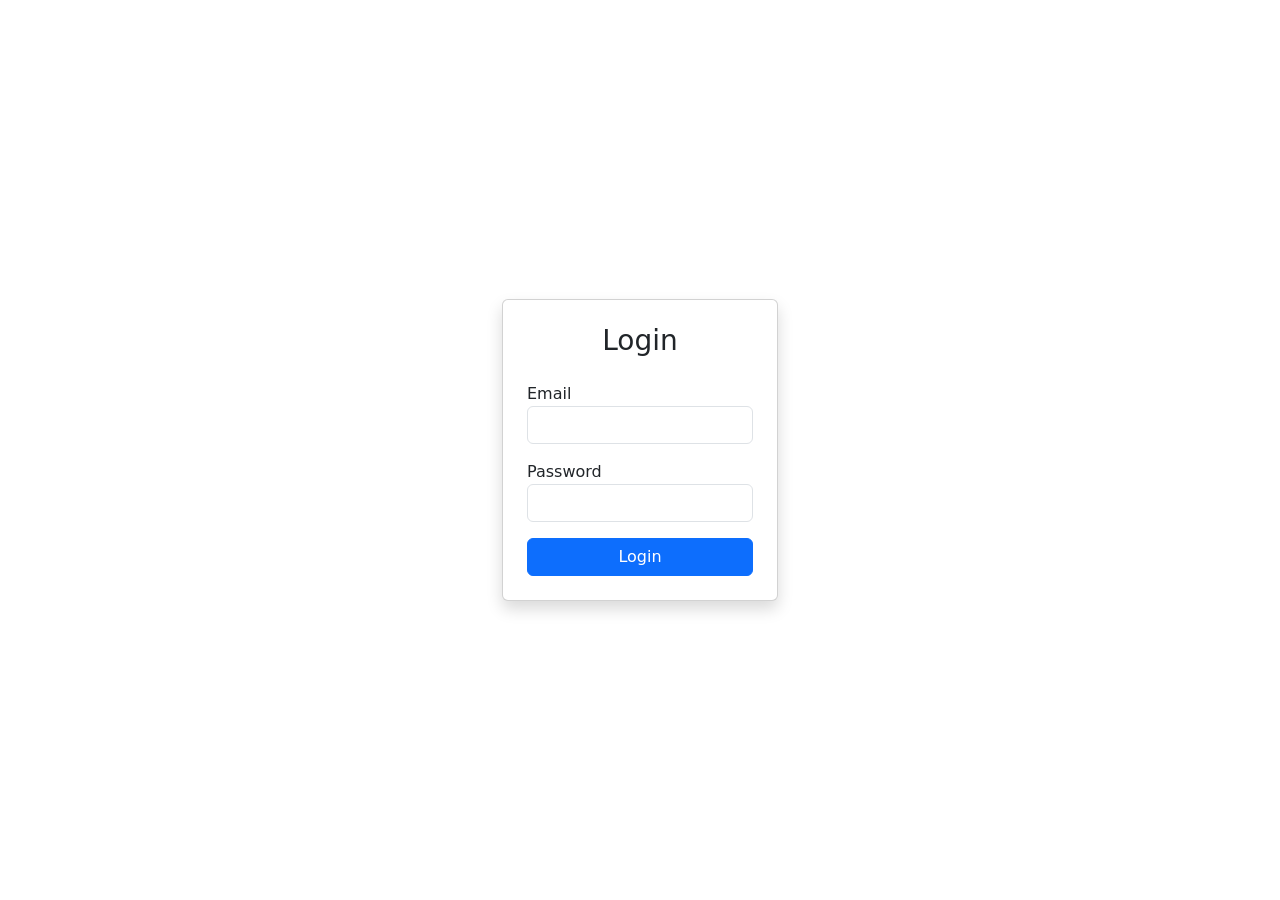
==== index.html @ 9777b25e "Add initial login page HTML structure" ====
<!DOCTYPE html>
<html>
<head>

<title>Login Page</title>

<link href="https://cdn.jsdelivr.net/npm/bootstrap@5.3.2/dist/css/bootstrap.min.css" rel="stylesheet">
<link rel="stylesheet" href="styles.css">

</head>

<body class="bg-gradient">

<div class="container d-flex justify-content-center align-items-center vh-100">

<div class="card p-4 shadow login-card">

<h3 class="text-center mb-4">Login</h3>

<form>

<div class="mb-3">
<label>Email</label>
<input type="email" class="form-control">
</div>

<div class="mb-3">
<label>Password</label>
<input type="password" class="form-control">
</div>

<button class="btn btn-primary w-100">Login</button>

</form>

</div>

</div>

</body>
</html>
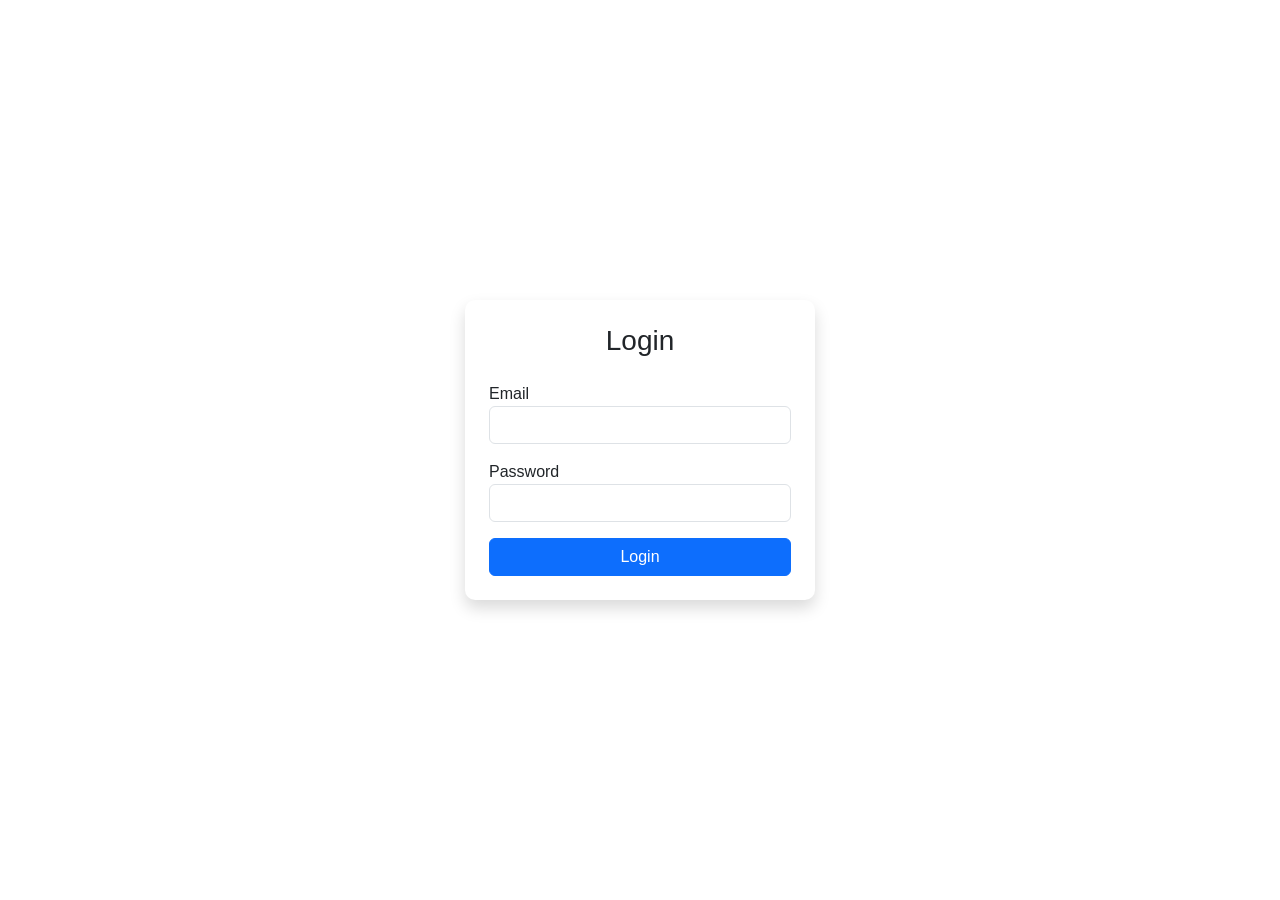
==== commit dbf30fd3: "Add Bootstrap JS bundle to index.html" ====
--- a/index.html
+++ b/index.html
@@ -36,6 +36,6 @@
 </div>
 
 </div>
-
+<script src="https://cdn.jsdelivr.net/npm/bootstrap@5.3.2/dist/js/bootstrap.bundle.min.js"></script>
 </body>
 </html>
--- a/styles.css
+++ b/styles.css
@@ -0,0 +1,33 @@
+body{
+font-family: Arial, sans-serif;
+}
+
+.bg-gradient{
+background: linear-gradient(135deg,#667eea,#764ba2);
+}
+
+.login-card{
+width:350px;
+border-radius:10px;
+}
+
+.card{
+border:none;
+box-shadow:0 10px 20px rgba(0,0,0,0.2);
+}
+
+button{
+transition:0.3s;
+}
+
+button:hover{
+transform:scale(1.05);
+}
+
+a{
+text-decoration:none;
+}
+
+a:hover{
+color:#764ba2;
+}
